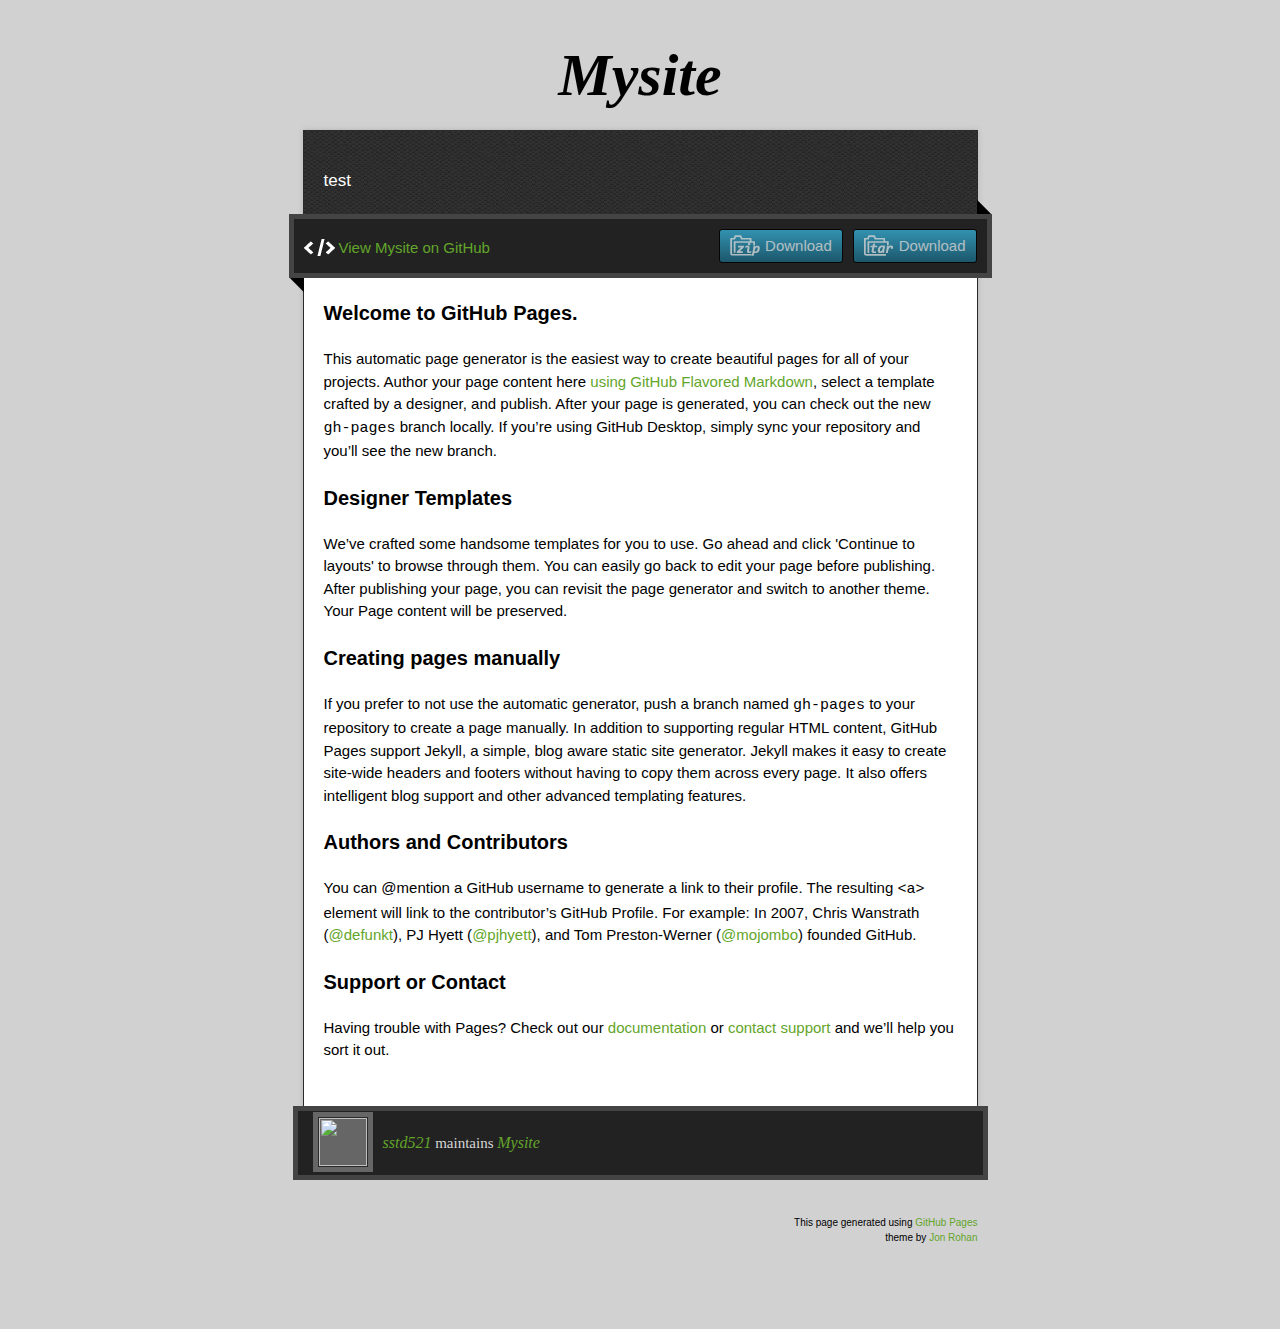
==== index.html @ 375e630e "Create gh-pages branch via GitHub" ====
<!doctype html>
<!-- The Time Machine GitHub pages theme was designed and developed by Jon Rohan, on Feb 7, 2012. -->
<!-- Follow him for fun. http://twitter.com/jonrohan. Tail his code on https://github.com/jonrohan -->
<html>
<head>
  <meta charset="utf-8">
  <meta http-equiv="X-UA-Compatible" content="IE=edge,chrome=1">

  <link rel="stylesheet" href="stylesheets/stylesheet.css" media="screen">
  <link rel="stylesheet" href="stylesheets/github-dark.css">
  <script type="text/javascript" src="https://ajax.googleapis.com/ajax/libs/jquery/1.7.1/jquery.min.js"></script>
  <script type="text/javascript" src="javascripts/script.js"></script>

  <title>Mysite</title>
  <meta name="description" content="test">

  <meta name="viewport" content="width=device-width,initial-scale=1">

</head>

<body>

  <div class="wrapper">
    <header>
      <h1 class="title">Mysite</h1>
    </header>
    <div id="container">
      <p class="tagline">test</p>
      <div id="main" role="main">
        <div class="download-bar">
        <div class="inner">
          <a href="https://github.com/sstd521/mysite/tarball/master" class="download-button tar"><span>Download</span></a>
          <a href="https://github.com/sstd521/mysite/zipball/master" class="download-button zip"><span>Download</span></a>
          <a href="https://github.com/sstd521/mysite" class="code">View Mysite on GitHub</a>
        </div>
        <span class="blc"></span><span class="trc"></span>
        </div>
        <article class="markdown-body">
          <h3>
<a id="welcome-to-github-pages" class="anchor" href="#welcome-to-github-pages" aria-hidden="true"><span aria-hidden="true" class="octicon octicon-link"></span></a>Welcome to GitHub Pages.</h3>

<p>This automatic page generator is the easiest way to create beautiful pages for all of your projects. Author your page content here <a href="https://guides.github.com/features/mastering-markdown/">using GitHub Flavored Markdown</a>, select a template crafted by a designer, and publish. After your page is generated, you can check out the new <code>gh-pages</code> branch locally. If you’re using GitHub Desktop, simply sync your repository and you’ll see the new branch.</p>

<h3>
<a id="designer-templates" class="anchor" href="#designer-templates" aria-hidden="true"><span aria-hidden="true" class="octicon octicon-link"></span></a>Designer Templates</h3>

<p>We’ve crafted some handsome templates for you to use. Go ahead and click 'Continue to layouts' to browse through them. You can easily go back to edit your page before publishing. After publishing your page, you can revisit the page generator and switch to another theme. Your Page content will be preserved.</p>

<h3>
<a id="creating-pages-manually" class="anchor" href="#creating-pages-manually" aria-hidden="true"><span aria-hidden="true" class="octicon octicon-link"></span></a>Creating pages manually</h3>

<p>If you prefer to not use the automatic generator, push a branch named <code>gh-pages</code> to your repository to create a page manually. In addition to supporting regular HTML content, GitHub Pages support Jekyll, a simple, blog aware static site generator. Jekyll makes it easy to create site-wide headers and footers without having to copy them across every page. It also offers intelligent blog support and other advanced templating features.</p>

<h3>
<a id="authors-and-contributors" class="anchor" href="#authors-and-contributors" aria-hidden="true"><span aria-hidden="true" class="octicon octicon-link"></span></a>Authors and Contributors</h3>

<p>You can @mention a GitHub username to generate a link to their profile. The resulting <code>&lt;a&gt;</code> element will link to the contributor’s GitHub Profile. For example: In 2007, Chris Wanstrath (<a href="https://github.com/defunkt" class="user-mention">@defunkt</a>), PJ Hyett (<a href="https://github.com/pjhyett" class="user-mention">@pjhyett</a>), and Tom Preston-Werner (<a href="https://github.com/mojombo" class="user-mention">@mojombo</a>) founded GitHub.</p>

<h3>
<a id="support-or-contact" class="anchor" href="#support-or-contact" aria-hidden="true"><span aria-hidden="true" class="octicon octicon-link"></span></a>Support or Contact</h3>

<p>Having trouble with Pages? Check out our <a href="https://help.github.com/pages">documentation</a> or <a href="https://github.com/contact">contact support</a> and we’ll help you sort it out.</p>
        </article>
      </div>
    </div>
    <footer>
      <div class="owner">
      <p><a href="https://github.com/sstd521" class="avatar"><img src="https://avatars0.githubusercontent.com/u/21016325?v=3&amp;s=60" width="48" height="48"></a> <a href="https://github.com/sstd521">sstd521</a> maintains <a href="https://github.com/sstd521/mysite">Mysite</a></p>


      </div>
      <div class="creds">
        <small>This page generated using <a href="https://pages.github.com/">GitHub Pages</a><br>theme by <a href="https://twitter.com/jonrohan/">Jon Rohan</a></small>
      </div>
    </footer>
  </div>
  <div class="current-section">
    <a href="#top">Scroll to top</a>
    <a href="https://github.com/sstd521/mysite/tarball/master" class="tar">tar</a><a href="https://github.com/sstd521/mysite/zipball/master" class="zip">zip</a><a href="" class="code">source code</a>
    <p class="name"></p>
  </div>

  
</body>
</html>
---- stylesheets/stylesheet.css ----
/*! normalize.css v3.0.0 | MIT License | git.io/normalize */

/**
 * 1. Set default font family to sans-serif.
 * 2. Prevent iOS text size adjust after orientation change, without disabling
 *    user zoom.
 */

html {
  font-family: sans-serif; /* 1 */
  -ms-text-size-adjust: 100%; /* 2 */
  -webkit-text-size-adjust: 100%; /* 2 */
}

/**
 * Remove default margin.
 */

body {
  margin: 0;
}

/* HTML5 display definitions
   ========================================================================== */

/**
 * Correct `block` display not defined for any HTML5 element in IE 8/9.
 * Correct `block` display not defined for `details` or `summary` in IE 10/11 and Firefox.
 * Correct `block` display not defined for `main` in IE 11.
 */

article,
aside,
details,
figcaption,
figure,
footer,
header,
hgroup,
main,
nav,
section,
summary {
  display: block;
}

/**
 * 1. Correct `inline-block` display not defined in IE 8/9.
 * 2. Normalize vertical alignment of `progress` in Chrome, Firefox, and Opera.
 */

audio,
canvas,
progress,
video {
  display: inline-block; /* 1 */
  vertical-align: baseline; /* 2 */
}

/**
 * Prevent modern browsers from displaying `audio` without controls.
 * Remove excess height in iOS 5 devices.
 */

audio:not([controls]) {
  display: none;
  height: 0;
}

/**
 * Address `[hidden]` styling not present in IE 8/9/10.
 * Hide the `template` element in IE 8/9/11, Safari, and Firefox < 22.
 */

[hidden],
template {
  display: none;
}

/* Links
   ========================================================================== */

/**
 * Remove the gray background color from active links in IE 10.
 */

a {
  background: transparent;
}

/**
 * Improve readability when focused and also mouse hovered in all browsers.
 */

a:active,
a:hover {
  outline: 0;
}

/* Text-level semantics
   ========================================================================== */

/**
 * Address styling not present in IE 8/9/10/11, Safari, and Chrome.
 */

abbr[title] {
  border-bottom: 1px dotted;
}

/**
 * Address style set to `bolder` in Firefox 4+, Safari, and Chrome.
 */

b,
strong {
  font-weight: bold;
}

/**
 * Address styling not present in Safari and Chrome.
 */

dfn {
  font-style: italic;
}

/**
 * Address variable `h1` font-size and margin within `section` and `article`
 * contexts in Firefox 4+, Safari, and Chrome.
 */

h1 {
  font-size: 2em;
  margin: 0.67em 0;
}

/**
 * Address styling not present in IE 8/9.
 */

mark {
  background: #ff0;
  color: #000;
}

/**
 * Address inconsistent and variable font size in all browsers.
 */

small {
  font-size: 80%;
}

/**
 * Prevent `sub` and `sup` affecting `line-height` in all browsers.
 */

sub,
sup {
  font-size: 75%;
  line-height: 0;
  position: relative;
  vertical-align: baseline;
}

sup {
  top: -0.5em;
}

sub {
  bottom: -0.25em;
}

/* Embedded content
   ========================================================================== */

/**
 * Remove border when inside `a` element in IE 8/9/10.
 */

img {
  border: 0;
}

/**
 * Correct overflow not hidden in IE 9/10/11.
 */

svg:not(:root) {
  overflow: hidden;
}

/* Grouping content
   ========================================================================== */

/**
 * Address margin not present in IE 8/9 and Safari.
 */

figure {
  margin: 1em 40px;
}

/**
 * Address differences between Firefox and other browsers.
 */

hr {
  -moz-box-sizing: content-box;
  box-sizing: content-box;
  height: 0;
}

/**
 * Contain overflow in all browsers.
 */

pre {
  overflow: auto;
}

/**
 * Address odd `em`-unit font size rendering in all browsers.
 */

code,
kbd,
pre,
samp {
  font-family: monospace, monospace;
  font-size: 1em;
}

/* Forms
   ========================================================================== */

/**
 * Known limitation: by default, Chrome and Safari on OS X allow very limited
 * styling of `select`, unless a `border` property is set.
 */

/**
 * 1. Correct color not being inherited.
 *    Known issue: affects color of disabled elements.
 * 2. Correct font properties not being inherited.
 * 3. Address margins set differently in Firefox 4+, Safari, and Chrome.
 */

button,
input,
optgroup,
select,
textarea {
  color: inherit; /* 1 */
  font: inherit; /* 2 */
  margin: 0; /* 3 */
}

/**
 * Address `overflow` set to `hidden` in IE 8/9/10/11.
 */

button {
  overflow: visible;
}

/**
 * Address inconsistent `text-transform` inheritance for `button` and `select`.
 * All other form control elements do not inherit `text-transform` values.
 * Correct `button` style inheritance in Firefox, IE 8/9/10/11, and Opera.
 * Correct `select` style inheritance in Firefox.
 */

button,
select {
  text-transform: none;
}

/**
 * 1. Avoid the WebKit bug in Android 4.0.* where (2) destroys native `audio`
 *    and `video` controls.
 * 2. Correct inability to style clickable `input` types in iOS.
 * 3. Improve usability and consistency of cursor style between image-type
 *    `input` and others.
 */

button,
html input[type="button"], /* 1 */
input[type="reset"],
input[type="submit"] {
  -webkit-appearance: button; /* 2 */
  cursor: pointer; /* 3 */
}

/**
 * Re-set default cursor for disabled elements.
 */

button[disabled],
html input[disabled] {
  cursor: default;
}

/**
 * Remove inner padding and border in Firefox 4+.
 */

button::-moz-focus-inner,
input::-moz-focus-inner {
  border: 0;
  padding: 0;
}

/**
 * Address Firefox 4+ setting `line-height` on `input` using `!important` in
 * the UA stylesheet.
 */

input {
  line-height: normal;
}

/**
 * It's recommended that you don't attempt to style these elements.
 * Firefox's implementation doesn't respect box-sizing, padding, or width.
 *
 * 1. Address box sizing set to `content-box` in IE 8/9/10.
 * 2. Remove excess padding in IE 8/9/10.
 */

input[type="checkbox"],
input[type="radio"] {
  box-sizing: border-box; /* 1 */
  padding: 0; /* 2 */
}

/**
 * Fix the cursor style for Chrome's increment/decrement buttons. For certain
 * `font-size` values of the `input`, it causes the cursor style of the
 * decrement button to change from `default` to `text`.
 */

input[type="number"]::-webkit-inner-spin-button,
input[type="number"]::-webkit-outer-spin-button {
  height: auto;
}

/**
 * 1. Address `appearance` set to `searchfield` in Safari and Chrome.
 * 2. Address `box-sizing` set to `border-box` in Safari and Chrome
 *    (include `-moz` to future-proof).
 */

input[type="search"] {
  -webkit-appearance: textfield; /* 1 */
  -moz-box-sizing: content-box;
  -webkit-box-sizing: content-box; /* 2 */
  box-sizing: content-box;
}

/**
 * Remove inner padding and search cancel button in Safari and Chrome on OS X.
 * Safari (but not Chrome) clips the cancel button when the search input has
 * padding (and `textfield` appearance).
 */

input[type="search"]::-webkit-search-cancel-button,
input[type="search"]::-webkit-search-decoration {
  -webkit-appearance: none;
}

/**
 * Define consistent border, margin, and padding.
 */

fieldset {
  border: 1px solid #c0c0c0;
  margin: 0 2px;
  padding: 0.35em 0.625em 0.75em;
}

/**
 * 1. Correct `color` not being inherited in IE 8/9/10/11.
 * 2. Remove padding so people aren't caught out if they zero out fieldsets.
 */

legend {
  border: 0; /* 1 */
  padding: 0; /* 2 */
}

/**
 * Remove default vertical scrollbar in IE 8/9/10/11.
 */

textarea {
  overflow: auto;
}

/**
 * Don't inherit the `font-weight` (applied by a rule above).
 * NOTE: the default cannot safely be changed in Chrome and Safari on OS X.
 */

optgroup {
  font-weight: bold;
}

/* Tables
   ========================================================================== */

/**
 * Remove most spacing between table cells.
 */

table {
  border-collapse: collapse;
  border-spacing: 0;
}

td,
th {
  padding: 0;
}


/* Style */

body {
  font-size: 15px;
  font-family: Arial, Arial, Helvetica, sans-serif;
  line-height: 1.5;
  background: #D1D1D1;
}

a {
  color: #63a52a;
  text-decoration: none;
  transition: opacity ease-in-out 0.3s;
  -webkit-transition: opacity ease-in-out 0.3s;  /* Safari <=6.1, Android <= 4.3 */
}

a:hover {
  text-decoration: underline;
  color: #90D355;
}

h1.title {
  margin: 30px 20px 10px;
  font-size: 60px;
  font-weight: bold;
  font-style: italic;
  font-family:Georgia, serif;
  text-align: center;
}

.wrapper {
  width: 675px;
  margin: 0 auto;
}

#container {
  border: 1px solid #2a2a2a;
  background: #ddd url(../images/pattern.png);
  box-shadow: 0 0 5px #b1b1b1;
}

p.tagline {
  padding: 20px 20px 0;
  color: #fff;
  font-size: 17px;
}

#main {
  margin-top: 20px;
  padding: 0 20px 90px;
  background-color: #fff;
}

.download-bar {
  background: #222;
  border: 5px solid #444;
  padding: 10px;
  margin: 0 -35px 20px;
  position: relative;
}

.download-bar .inner {
  overflow: hidden;
}

.download-bar .watch-fork iframe {
  display: block;
  float: left;
  border-right: 1px solid #ddd;
  padding-right: 5px;
}
.download-bar .watch-fork iframe.last {
  border-right: 0 none;
  padding-right: 0;
  padding-left: 5px;
  border-left: 1px solid #fff;
}
.download-bar .watch-fork {
  overflow: hidden;
  float: right;
  background-color: #eee;
  padding: 5px;
  border-radius: 3px;
}

.download-bar .blc {
  border: 10px solid black;
  border-color: transparent transparent black;
  width: 0;
  height: 0;
  display: block;
  position: absolute;
  bottom: -15px;
  left: 0;
  transform: rotate(45deg);
  -ms-transform: rotate(45deg);  /* IE9 */
  -webkit-transform: rotate(45deg); /* 2014 current */
}

.download-bar .trc {
  border: 10px solid black;
  border-color:  black transparent transparent;
  width: 0;
  height: 0;
  display: block;
  position: absolute;
  top: -15px;
  right: 0;
  transform: rotate(45deg);
  -ms-transform: rotate(45deg);  /* IE9 */
  -webkit-transform: rotate(45deg); /* 2014 current */
}

.download-bar .avatar {
  border: 1px solid black;
  display: block;
  padding: 4px;
  float: left;
}

.download-bar .avatar img {
  display: block;
}

.download-bar a.code {
  background: transparent url(../images/code.png) no-repeat 0 2px;
  padding-left: 35px;
  margin-top: 8px;
  display: block;
  float: left;
  text-indent: 0;
  width: auto;
  height: auto;
  opacity: 1;
  filter:alpha(opacity=100);  /* IE 5-7 */
}

.current-section {
  position: fixed;
  top: 0;
  left: 50%;
  width: 693px;
  margin-left: -352px;
  background: #222;
  border: 5px solid #444;
  color: #fff;
  opacity: 0;
  visibility: hidden;
  transition: opacity ease-in-out 0.3s;
  -webkit-transition: opacity ease-in-out 0.3s;  /* Safari <=6.1, Android <= 4.3 */
}

.current-section p {
  padding: 5px 27px;
  font-size: 24px;
  font-weight: bold;
}

.current-section a {
  float: right;
  text-indent: -10000px;
  background: transparent url(../images/top.png) no-repeat 0 0;
  width: 20px;
  height: 20px;
  opacity: 0.8;
  margin-right: 12px;
  margin-top: 12px;
  opacity: 0.8;
  filter:alpha(opacity=80);  /* IE 5-7 */
  transition: opacity ease-in-out 0.3s;
  -webkit-transition: opacity ease-in-out 0.3s;  /* Safari <=6.1, Android <= 4.3 */
}

.current-section a:hover {
  opacity: 1;
  filter:alpha(opacity=100);  /* IE 5-7 */
}

.current-section a.zip {
  margin-right: 8px;
}

a.zip,
a.zip span {
  background: transparent url(../images/zip.png) no-repeat 0 0;
  width: 30px;
  height: 21px;
  display: inline-block;
  text-indent: -10000px;
  opacity: 0.8;
  filter:alpha(opacity=80);  /* IE 5-7 */
  transition: opacity ease-in-out 0.3s;
  -webkit-transition: opacity ease-in-out 0.3s;  /* Safari <=6.1, Android <= 4.3 */
}

a.tar,
a.tar span {
  background: transparent url(../images/tar.png) no-repeat 0 0;
  width: 30px;
  height: 21px;
  display: inline-block;
  text-indent: -10000px;
  opacity: 0.8;
  filter:alpha(opacity=80);  /* IE 5-7 */
  transition: opacity ease-in-out 0.3s;
  -webkit-transition: opacity ease-in-out 0.3s;  /* Safari <=6.1, Android <= 4.3 */
}

a.code {
  background: transparent url(../images/code.png) no-repeat 0 2px;
  width: 30px;
  height: 21px;
  display: block;
  display: inline-block;
  text-indent: -10000px;
  opacity: 0.8;
  filter:alpha(opacity=80);  /* IE 5-7 */
  transition: opacity ease-in-out 0.3s;
  -webkit-transition: opacity ease-in-out 0.3s;  /* Safari <=6.1, Android <= 4.3 */
}

a.zip:hover,
a.tar:hover,
a.code:hover {
  opacity: 1;
  filter:alpha(opacity=100);
}

a.download-button {
  border: 1px solid black;
  border-radius: 3px;
  display: inline-block;
  text-indent: 0!important;
  width: auto;
  float: right;
  background: #999; /* for non-css3 browsers */
  filter: progid:DXImageTransform.Microsoft.gradient(startColorstr='#37ADD4', endColorstr='#1B657E'); /* IE <= 9 */
  background: -webkit-gradient(linear, left top, left bottom, from(#37ADD4), to(#1B657E)); /* ancient webkit browsers */
  background: -webkit-linear-gradient(top,  #37ADD4,  #1B657E);  /* Safari <=6.1, Android <= 4.3 */
  background: linear-gradient(to bottom,  #37ADD4,  #1B657E);
  height: auto;
  margin-left: 10px;
}

a.download-button span {
  background-position: 10px 5px;
  width: auto;
  height: auto;
  padding: 5px 10px;
  padding-left: 45px;
  display: inline-block;
  text-indent: 0!important;
  color: #fff;
}

footer {
  margin-bottom: 60px;
  padding-bottom: 60px;
}

footer .owner {
  background: #222;
  border: 5px solid #444;
  padding: 5px 15px;
  margin: -67px -10px 35px;
  color: #d6d6d6;
}

footer .creds small {
  float: right;
  font-size: 10px;
  text-align: right;
  margin-left: 15px;
}

footer .owner .avatar {
  background-color: #666;
  display: block;
  margin: -19px 10px 0 0;
  width: 60px;
  float: left;
}

footer .owner img {
  display: block;
  border: 1px solid #2a2a2a;
  margin: 5px;
}

footer .owner p {
  font-family:Georgia, serif;
}

footer .owner p a {
  font-size: 16px;
  font-style: italic;
}

/* Markdown */
.markdown-body h1,
.markdown-body h2,
.markdown-body h3,
.markdown-body h4,
.markdown-body h5,
.markdown-body h6,
.markdown-body p,
.markdown-body pre,
.markdown-body ul,
.markdown-body ol,
.markdown-body dl,
.markdown-body table,
.markdown-body blockquote {
  margin-bottom: 20px;
}

.markdown-body h1,
.markdown-body h2,
.markdown-body h3,
.markdown-body h4,
.markdown-body h5,
.markdown-body h6 {
  font-weight: bold;
}

.markdown-body h1 {
  font-size: 28px;
}

.markdown-body h2 {
  font-size: 24px;
  color: #557398;
}

.markdown-body h3 {
  font-size: 20px;
}

.markdown-body h4 {
  font-size: 18px;
}

.markdown-body h5 {
  font-size: 16px;
}

.markdown-body pre {
  padding: 10px 70px 10px 0;
  margin-left: -20px;
  margin-right: -20px;
  font-family: 'Monaco', 'Lucida Console', monospace;
  font-size: 13px;
  line-height: 20px;
  box-shadow: inset 0 0 5px #000;
  word-wrap: break-word;
  background-color:#3b3b3b;
  color: #d6d6d6;
}

.markdown-body pre.lines {
  font-size: 12px;
  margin:0 10px 0 -20px;
  padding: 10px;
  float:  left;
  display: block;
  text-align: right;
  box-shadow: none;
  background-color:#2a2a2a;
  color: #d6d6d6;
}

.markdown-body ul,
.markdown-body ol {
  padding-left: 30px;
}

.markdown-body ul {
  list-style-type: disc;
}

.markdown-body ol {
  list-style-type: decimal;
}

.markdown-body li,
.markdown-body li p,
.markdown-body dd,
.markdown-body dd p {
  margin-bottom: 10px;
}

.markdown-body li pre,
.markdown-body li pre.lines,
.markdown-body dd pre,
.markdown-body dd pre.lines {
  margin-left: -35px;
}

.markdown-body dt {
  font-weight: bold;
  font-style: italic;
}

.markdown-body dd {
  margin-left: 15px;
}

.markdown-body table {
  width: 673px;
  margin-left: -20px;
  margin-right: -20px;
}

.markdown-body tbody {
  border-top: 2px solid #557398;
  border-bottom: 2px solid #557398;
  background-color: #EBEFF4;
}

.markdown-body table td * {
  margin: 0;
}

.markdown-body td {
  border-right: 1px solid #557398;
  border-bottom: 1px solid #557398;
  padding: 5px;
}

.markdown-body td:first-child,
.markdown-body th:first-child {
  width: 30%;
  padding-left: 20px;
}

.markdown-body td:last-child {
  border-right: 0 none;
}

.markdown-body th {
  font-size: 18px;
  font-weight: bold;
  text-align: left;
  padding: 5px;
}

.markdown-body tt {
  background-color:#3b3b3b;
  color: #d6d6d6;
  padding: 2px 3px;
}

.markdown-body blockquote {
  font-style: italic;
  font-family:Georgia, serif;
  font-size: 17px;
  border-top: 3px solid #333;
  border-bottom: 3px solid #333;
  padding: 10px 20px;
  padding-left: 50px;
}

.markdown-body blockquote:before {
  font-style: italic;
  font-family: Georgia, serif;
  font-size: 90px;
  height: 90px;
  margin-left: -60px;
  margin-top: -25px;
  content: "‟";
  display: block;
  float: left;
}

.markdown-body img {
  max-width: 100%;
  box-sizing: border-box;
}

.highlight  { background: #ffffff; }
.highlight .c { color: #999988; font-style: italic } /* Comment */
.highlight .err { color: #a61717; background-color: #e3d2d2 } /* Error */
.highlight .k { font-weight: bold } /* Keyword */
.highlight .o { font-weight: bold } /* Operator */
.highlight .cm { color: #999988; font-style: italic } /* Comment.Multiline */
.highlight .cp { color: #999999; font-weight: bold } /* Comment.Preproc */
.highlight .c1 { color: #999988; font-style: italic } /* Comment.Single */
.highlight .cs { color: #999999; font-weight: bold; font-style: italic } /* Comment.Special */
.highlight .gd { color: #000000; background-color: #ffdddd } /* Generic.Deleted */
.highlight .gd .x { color: #000000; background-color: #ffaaaa } /* Generic.Deleted.Specific */
.highlight .ge { font-style: italic } /* Generic.Emph */
.highlight .gr { color: #aa0000 } /* Generic.Error */
.highlight .gh { color: #999999 } /* Generic.Heading */
.highlight .gi { color: #000000; background-color: #ddffdd } /* Generic.Inserted */
.highlight .gi .x { color: #000000; background-color: #aaffaa } /* Generic.Inserted.Specific */
.highlight .go { color: #888888 } /* Generic.Output */
.highlight .gp { color: #555555 } /* Generic.Prompt */
.highlight .gs { font-weight: bold } /* Generic.Strong */
.highlight .gu { color: #800080; font-weight: bold; } /* Generic.Subheading */
.highlight .gt { color: #aa0000 } /* Generic.Traceback */
.highlight .kc { font-weight: bold } /* Keyword.Constant */
.highlight .kd { font-weight: bold } /* Keyword.Declaration */
.highlight .kn { font-weight: bold } /* Keyword.Namespace */
.highlight .kp { font-weight: bold } /* Keyword.Pseudo */
.highlight .kr { font-weight: bold } /* Keyword.Reserved */
.highlight .kt { color: #445588; font-weight: bold } /* Keyword.Type */
.highlight .m { color: #009999 } /* Literal.Number */
.highlight .s { color: #d14 } /* Literal.String */
.highlight .na { color: #008080 } /* Name.Attribute */
.highlight .nb { color: #0086B3 } /* Name.Builtin */
.highlight .nc { color: #445588; font-weight: bold } /* Name.Class */
.highlight .no { color: #008080 } /* Name.Constant */
.highlight .ni { color: #800080 } /* Name.Entity */
.highlight .ne { color: #990000; font-weight: bold } /* Name.Exception */
.highlight .nf { color: #990000; font-weight: bold } /* Name.Function */
.highlight .nn { color: #555555 } /* Name.Namespace */
.highlight .nt { color: #000080 } /* Name.Tag */
.highlight .nv { color: #008080 } /* Name.Variable */
.highlight .ow { font-weight: bold } /* Operator.Word */
.highlight .w { color: #bbbbbb } /* Text.Whitespace */
.highlight .mf { color: #009999 } /* Literal.Number.Float */
.highlight .mh { color: #009999 } /* Literal.Number.Hex */
.highlight .mi { color: #009999 } /* Literal.Number.Integer */
.highlight .mo { color: #009999 } /* Literal.Number.Oct */
.highlight .sb { color: #d14 } /* Literal.String.Backtick */
.highlight .sc { color: #d14 } /* Literal.String.Char */
.highlight .sd { color: #d14 } /* Literal.String.Doc */
.highlight .s2 { color: #d14 } /* Literal.String.Double */
.highlight .se { color: #d14 } /* Literal.String.Escape */
.highlight .sh { color: #d14 } /* Literal.String.Heredoc */
.highlight .si { color: #d14 } /* Literal.String.Interpol */
.highlight .sx { color: #d14 } /* Literal.String.Other */
.highlight .sr { color: #009926 } /* Literal.String.Regex */
.highlight .s1 { color: #d14 } /* Literal.String.Single */
.highlight .ss { color: #990073 } /* Literal.String.Symbol */
.highlight .bp { color: #999999 } /* Name.Builtin.Pseudo */
.highlight .vc { color: #008080 } /* Name.Variable.Class */
.highlight .vg { color: #008080 } /* Name.Variable.Global */
.highlight .vi { color: #008080 } /* Name.Variable.Instance */
.highlight .il { color: #009999 } /* Literal.Number.Integer.Long */
---- stylesheets/github-dark.css ----
/*
The MIT License (MIT)

Copyright (c) 2016 GitHub, Inc.

Permission is hereby granted, free of charge, to any person obtaining a copy
of this software and associated documentation files (the "Software"), to deal
in the Software without restriction, including without limitation the rights
to use, copy, modify, merge, publish, distribute, sublicense, and/or sell
copies of the Software, and to permit persons to whom the Software is
furnished to do so, subject to the following conditions:

The above copyright notice and this permission notice shall be included in all
copies or substantial portions of the Software.

THE SOFTWARE IS PROVIDED "AS IS", WITHOUT WARRANTY OF ANY KIND, EXPRESS OR
IMPLIED, INCLUDING BUT NOT LIMITED TO THE WARRANTIES OF MERCHANTABILITY,
FITNESS FOR A PARTICULAR PURPOSE AND NONINFRINGEMENT. IN NO EVENT SHALL THE
AUTHORS OR COPYRIGHT HOLDERS BE LIABLE FOR ANY CLAIM, DAMAGES OR OTHER
LIABILITY, WHETHER IN AN ACTION OF CONTRACT, TORT OR OTHERWISE, ARISING FROM,
OUT OF OR IN CONNECTION WITH THE SOFTWARE OR THE USE OR OTHER DEALINGS IN THE
SOFTWARE.

*/

.pl-c /* comment */ {
  color: #969896;
}

.pl-c1 /* constant, variable.other.constant, support, meta.property-name, support.constant, support.variable, meta.module-reference, markup.raw, meta.diff.header */,
.pl-s .pl-v /* string variable */ {
  color: #0099cd;
}

.pl-e /* entity */,
.pl-en /* entity.name */ {
  color: #9774cb;
}

.pl-smi /* variable.parameter.function, storage.modifier.package, storage.modifier.import, storage.type.java, variable.other */,
.pl-s .pl-s1 /* string source */ {
  color: #ddd;
}

.pl-ent /* entity.name.tag */ {
  color: #7bcc72;
}

.pl-k /* keyword, storage, storage.type */ {
  color: #cc2372;
}

.pl-s /* string */,
.pl-pds /* punctuation.definition.string, string.regexp.character-class */,
.pl-s .pl-pse .pl-s1 /* string punctuation.section.embedded source */,
.pl-sr /* string.regexp */,
.pl-sr .pl-cce /* string.regexp constant.character.escape */,
.pl-sr .pl-sre /* string.regexp source.ruby.embedded */,
.pl-sr .pl-sra /* string.regexp string.regexp.arbitrary-repitition */ {
  color: #3c66e2;
}

.pl-v /* variable */ {
  color: #fb8764;
}

.pl-id /* invalid.deprecated */ {
  color: #e63525;
}

.pl-ii /* invalid.illegal */ {
  color: #f8f8f8;
  background-color: #e63525;
}

.pl-sr .pl-cce /* string.regexp constant.character.escape */ {
  font-weight: bold;
  color: #7bcc72;
}

.pl-ml /* markup.list */ {
  color: #c26b2b;
}

.pl-mh /* markup.heading */,
.pl-mh .pl-en /* markup.heading entity.name */,
.pl-ms /* meta.separator */ {
  font-weight: bold;
  color: #264ec5;
}

.pl-mq /* markup.quote */ {
  color: #00acac;
}

.pl-mi /* markup.italic */ {
  font-style: italic;
  color: #ddd;
}

.pl-mb /* markup.bold */ {
  font-weight: bold;
  color: #ddd;
}

.pl-md /* markup.deleted, meta.diff.header.from-file */ {
  color: #bd2c00;
  background-color: #ffecec;
}

.pl-mi1 /* markup.inserted, meta.diff.header.to-file */ {
  color: #55a532;
  background-color: #eaffea;
}

.pl-mdr /* meta.diff.range */ {
  font-weight: bold;
  color: #9774cb;
}

.pl-mo /* meta.output */ {
  color: #264ec5;
}
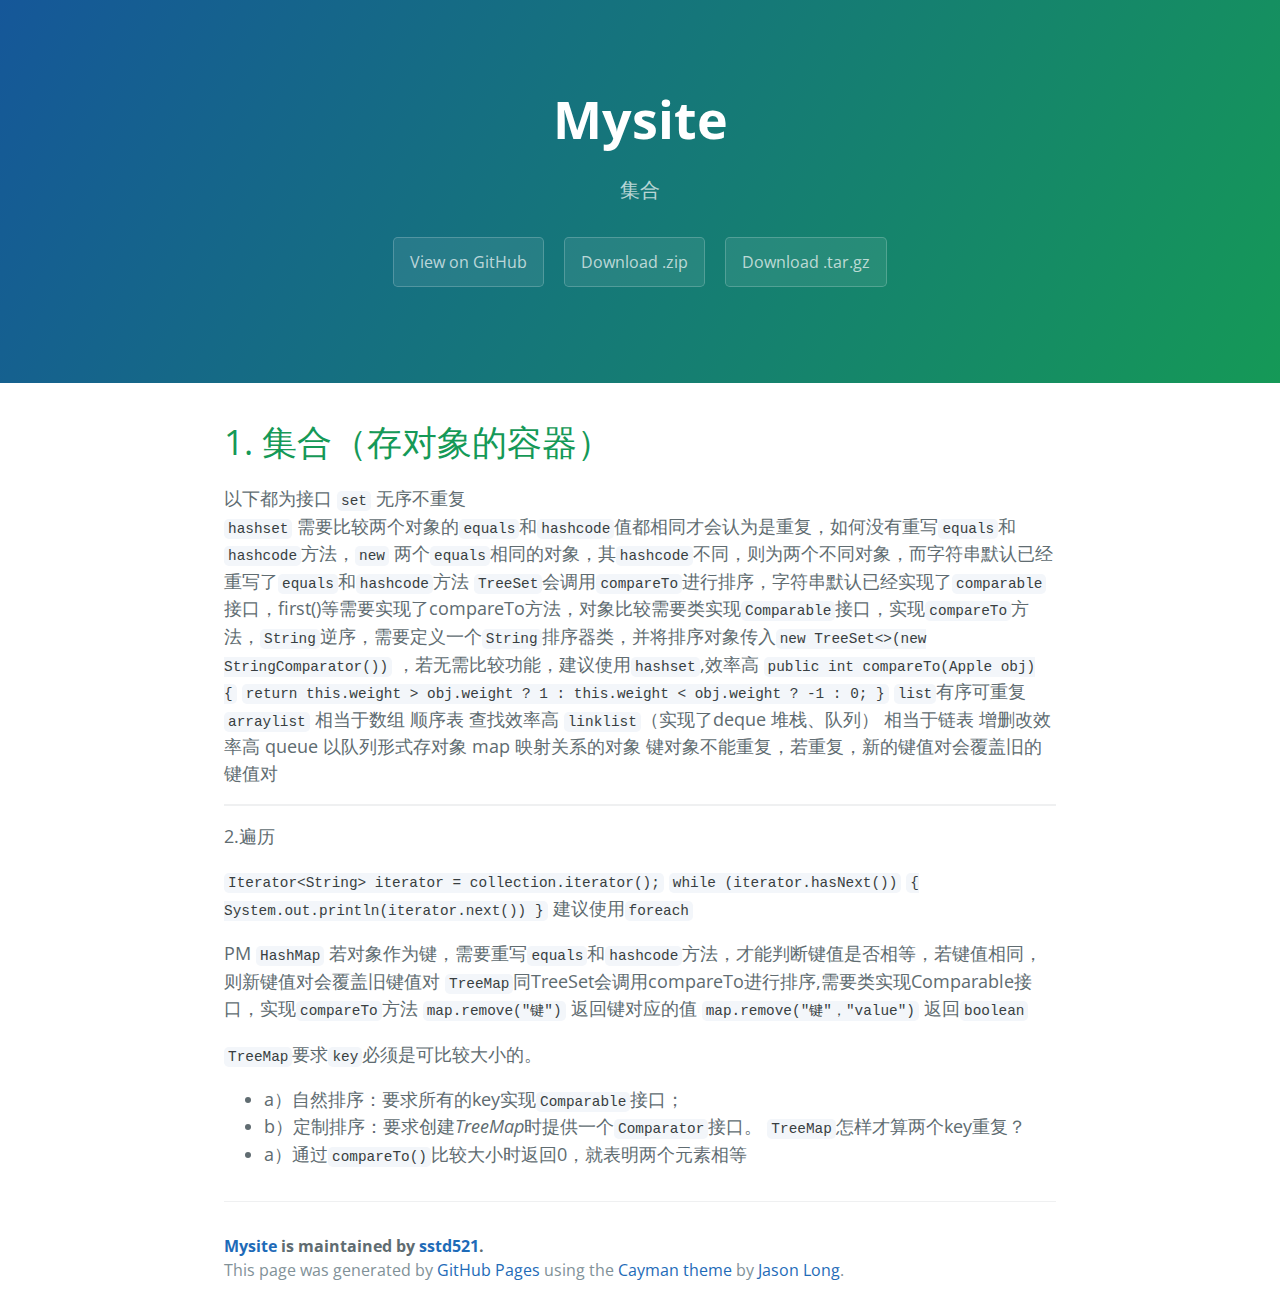
==== commit 77084b7b: "Create gh-pages branch via GitHub" ====
--- a/index.html
+++ b/index.html
@@ -1,85 +1,70 @@
-<!doctype html>
-<!-- The Time Machine GitHub pages theme was designed and developed by Jon Rohan, on Feb 7, 2012. -->
-<!-- Follow him for fun. http://twitter.com/jonrohan. Tail his code on https://github.com/jonrohan -->
-<html>
-<head>
-  <meta charset="utf-8">
-  <meta http-equiv="X-UA-Compatible" content="IE=edge,chrome=1">
+<!DOCTYPE html>
+<html lang="en-us">
+  <head>
+    <meta charset="UTF-8">
+    <title>Mysite by sstd521</title>
+    <meta name="viewport" content="width=device-width, initial-scale=1">
+    <link rel="stylesheet" type="text/css" href="stylesheets/normalize.css" media="screen">
+    <link href='https://fonts.googleapis.com/css?family=Open+Sans:400,700' rel='stylesheet' type='text/css'>
+    <link rel="stylesheet" type="text/css" href="stylesheets/stylesheet.css" media="screen">
+    <link rel="stylesheet" type="text/css" href="stylesheets/github-light.css" media="screen">
+  </head>
+  <body>
+    <section class="page-header">
+      <h1 class="project-name">Mysite</h1>
+      <h2 class="project-tagline">集合</h2>
+      <a href="https://github.com/sstd521/mysite" class="btn">View on GitHub</a>
+      <a href="https://github.com/sstd521/mysite/zipball/master" class="btn">Download .zip</a>
+      <a href="https://github.com/sstd521/mysite/tarball/master" class="btn">Download .tar.gz</a>
+    </section>
 
-  <link rel="stylesheet" href="stylesheets/stylesheet.css" media="screen">
-  <link rel="stylesheet" href="stylesheets/github-dark.css">
-  <script type="text/javascript" src="https://ajax.googleapis.com/ajax/libs/jquery/1.7.1/jquery.min.js"></script>
-  <script type="text/javascript" src="javascripts/script.js"></script>
+    <section class="main-content">
+      <h1>
+<a id="1-集合存对象的容器" class="anchor" href="#1-%E9%9B%86%E5%90%88%E5%AD%98%E5%AF%B9%E8%B1%A1%E7%9A%84%E5%AE%B9%E5%99%A8" aria-hidden="true"><span aria-hidden="true" class="octicon octicon-link"></span></a>1. 集合（存对象的容器）</h1>
 
-  <title>Mysite</title>
-  <meta name="description" content="test">
+<p>以下都为接口
+<code>set</code> 无序不重复<br>
+<code>hashset</code> 需要比较两个对象的<code>equals</code>和<code>hashcode</code>值都相同才会认为是重复，如何没有重写<code>equals</code>和<code>hashcode</code>方法，<code>new</code> 两个<code>equals</code>相同的对象，其<code>hashcode</code>不同，则为两个不同对象，而字符串默认已经重写了<code>equals</code>和<code>hashcode</code>方法
+<code>TreeSet</code>会调用<code>compareTo</code>进行排序，字符串默认已经实现了<code>comparable</code>接口，first()等需要实现了compareTo方法，对象比较需要类实现<code>Comparable</code>接口，实现<code>compareTo</code>方法，<code>String</code>逆序，需要定义一个<code>String</code>排序器类，并将排序对象传入<code>new TreeSet&lt;&gt;(new StringComparator())</code> ，若无需比较功能，建议使用<code>hashset</code>,效率高
+<code>public int compareTo(Apple obj) {</code>
+<code>return this.weight &gt; obj.weight ? 1 : this.weight &lt; obj.weight ? -1 : 0; }</code>
+<code>list</code>有序可重复
+<code>arraylist</code> 相当于数组 顺序表 查找效率高
+<code>linklist</code>（实现了deque 堆栈、队列）   相当于链表  增删改效率高
+queue 以队列形式存对象 
+map 映射关系的对象  键对象不能重复，若重复，新的键值对会覆盖旧的键值对</p>
 
-  <meta name="viewport" content="width=device-width,initial-scale=1">
+<hr>
 
-</head>
+<p>2.遍历</p>
 
-<body>
+<p><code>Iterator&lt;String&gt; iterator = collection.iterator();</code>
+<code>while (iterator.hasNext())</code>
+<code>{   System.out.println(iterator.next())   }</code>
+建议使用<code>foreach</code></p>
 
-  <div class="wrapper">
-    <header>
-      <h1 class="title">Mysite</h1>
-    </header>
-    <div id="container">
-      <p class="tagline">test</p>
-      <div id="main" role="main">
-        <div class="download-bar">
-        <div class="inner">
-          <a href="https://github.com/sstd521/mysite/tarball/master" class="download-button tar"><span>Download</span></a>
-          <a href="https://github.com/sstd521/mysite/zipball/master" class="download-button zip"><span>Download</span></a>
-          <a href="https://github.com/sstd521/mysite" class="code">View Mysite on GitHub</a>
-        </div>
-        <span class="blc"></span><span class="trc"></span>
-        </div>
-        <article class="markdown-body">
-          <h3>
-<a id="welcome-to-github-pages" class="anchor" href="#welcome-to-github-pages" aria-hidden="true"><span aria-hidden="true" class="octicon octicon-link"></span></a>Welcome to GitHub Pages.</h3>
+<p>PM
+<code>HashMap</code>  若对象作为键，需要重写<code>equals</code>和<code>hashcode</code>方法，才能判断键值是否相等，若键值相同，则新键值对会覆盖旧键值对
+<code>TreeMap</code>同TreeSet会调用compareTo进行排序,需要类实现Comparable接口，实现<code>compareTo</code>方法
+<code>map.remove("键")</code>  返回键对应的值 <code>map.remove("键"，"value")</code>  返回<code>boolean</code></p>
 
-<p>This automatic page generator is the easiest way to create beautiful pages for all of your projects. Author your page content here <a href="https://guides.github.com/features/mastering-markdown/">using GitHub Flavored Markdown</a>, select a template crafted by a designer, and publish. After your page is generated, you can check out the new <code>gh-pages</code> branch locally. If you’re using GitHub Desktop, simply sync your repository and you’ll see the new branch.</p>
+<p><code>TreeMap</code>要求<code>key</code>必须是可比较大小的。</p>
 
-<h3>
-<a id="designer-templates" class="anchor" href="#designer-templates" aria-hidden="true"><span aria-hidden="true" class="octicon octicon-link"></span></a>Designer Templates</h3>
+<ul>
+<li>a）自然排序：要求所有的key实现<code>Comparable</code>接口；</li>
+<li>b）定制排序：要求创建<em>TreeMap</em>时提供一个<code>Comparator</code>接口。
+<code>TreeMap</code>怎样才算两个key重复？</li>
+<li>a）通过<code>compareTo()</code>比较大小时返回0，就表明两个元素相等</li>
+</ul>
 
-<p>We’ve crafted some handsome templates for you to use. Go ahead and click 'Continue to layouts' to browse through them. You can easily go back to edit your page before publishing. After publishing your page, you can revisit the page generator and switch to another theme. Your Page content will be preserved.</p>
+      <footer class="site-footer">
+        <span class="site-footer-owner"><a href="https://github.com/sstd521/mysite">Mysite</a> is maintained by <a href="https://github.com/sstd521">sstd521</a>.</span>
 
-<h3>
-<a id="creating-pages-manually" class="anchor" href="#creating-pages-manually" aria-hidden="true"><span aria-hidden="true" class="octicon octicon-link"></span></a>Creating pages manually</h3>
+        <span class="site-footer-credits">This page was generated by <a href="https://pages.github.com">GitHub Pages</a> using the <a href="https://github.com/jasonlong/cayman-theme">Cayman theme</a> by <a href="https://twitter.com/jasonlong">Jason Long</a>.</span>
+      </footer>
 
-<p>If you prefer to not use the automatic generator, push a branch named <code>gh-pages</code> to your repository to create a page manually. In addition to supporting regular HTML content, GitHub Pages support Jekyll, a simple, blog aware static site generator. Jekyll makes it easy to create site-wide headers and footers without having to copy them across every page. It also offers intelligent blog support and other advanced templating features.</p>
-
-<h3>
-<a id="authors-and-contributors" class="anchor" href="#authors-and-contributors" aria-hidden="true"><span aria-hidden="true" class="octicon octicon-link"></span></a>Authors and Contributors</h3>
-
-<p>You can @mention a GitHub username to generate a link to their profile. The resulting <code>&lt;a&gt;</code> element will link to the contributor’s GitHub Profile. For example: In 2007, Chris Wanstrath (<a href="https://github.com/defunkt" class="user-mention">@defunkt</a>), PJ Hyett (<a href="https://github.com/pjhyett" class="user-mention">@pjhyett</a>), and Tom Preston-Werner (<a href="https://github.com/mojombo" class="user-mention">@mojombo</a>) founded GitHub.</p>
-
-<h3>
-<a id="support-or-contact" class="anchor" href="#support-or-contact" aria-hidden="true"><span aria-hidden="true" class="octicon octicon-link"></span></a>Support or Contact</h3>
-
-<p>Having trouble with Pages? Check out our <a href="https://help.github.com/pages">documentation</a> or <a href="https://github.com/contact">contact support</a> and we’ll help you sort it out.</p>
-        </article>
-      </div>
-    </div>
-    <footer>
-      <div class="owner">
-      <p><a href="https://github.com/sstd521" class="avatar"><img src="https://avatars0.githubusercontent.com/u/21016325?v=3&amp;s=60" width="48" height="48"></a> <a href="https://github.com/sstd521">sstd521</a> maintains <a href="https://github.com/sstd521/mysite">Mysite</a></p>
-
-
-      </div>
-      <div class="creds">
-        <small>This page generated using <a href="https://pages.github.com/">GitHub Pages</a><br>theme by <a href="https://twitter.com/jonrohan/">Jon Rohan</a></small>
-      </div>
-    </footer>
-  </div>
-  <div class="current-section">
-    <a href="#top">Scroll to top</a>
-    <a href="https://github.com/sstd521/mysite/tarball/master" class="tar">tar</a><a href="https://github.com/sstd521/mysite/zipball/master" class="zip">zip</a><a href="" class="code">source code</a>
-    <p class="name"></p>
-  </div>
+    </section>
 
   
-</body>
+  </body>
 </html>
--- a/stylesheets/stylesheet.css
+++ b/stylesheets/stylesheet.css
@@ -1,966 +1,245 @@
-/*! normalize.css v3.0.0 | MIT License | git.io/normalize */
-
-/**
- * 1. Set default font family to sans-serif.
- * 2. Prevent iOS text size adjust after orientation change, without disabling
- *    user zoom.
- */
-
-html {
-  font-family: sans-serif; /* 1 */
-  -ms-text-size-adjust: 100%; /* 2 */
-  -webkit-text-size-adjust: 100%; /* 2 */
-}
-
-/**
- * Remove default margin.
- */
+* {
+  box-sizing: border-box; }
 
 body {
+  padding: 0;
   margin: 0;
-}
-
-/* HTML5 display definitions
-   ========================================================================== */
-
-/**
- * Correct `block` display not defined for any HTML5 element in IE 8/9.
- * Correct `block` display not defined for `details` or `summary` in IE 10/11 and Firefox.
- * Correct `block` display not defined for `main` in IE 11.
- */
-
-article,
-aside,
-details,
-figcaption,
-figure,
-footer,
-header,
-hgroup,
-main,
-nav,
-section,
-summary {
+  font-family: "Open Sans", "Helvetica Neue", Helvetica, Arial, sans-serif;
+  font-size: 16px;
+  line-height: 1.5;
+  color: #606c71; }
+
+a {
+  color: #1e6bb8;
+  text-decoration: none; }
+  a:hover {
+    text-decoration: underline; }
+
+.btn {
+  display: inline-block;
+  margin-bottom: 1rem;
+  color: rgba(255, 255, 255, 0.7);
+  background-color: rgba(255, 255, 255, 0.08);
+  border-color: rgba(255, 255, 255, 0.2);
+  border-style: solid;
+  border-width: 1px;
+  border-radius: 0.3rem;
+  transition: color 0.2s, background-color 0.2s, border-color 0.2s; }
+  .btn + .btn {
+    margin-left: 1rem; }
+
+.btn:hover {
+  color: rgba(255, 255, 255, 0.8);
+  text-decoration: none;
+  background-color: rgba(255, 255, 255, 0.2);
+  border-color: rgba(255, 255, 255, 0.3); }
+
+@media screen and (min-width: 64em) {
+  .btn {
+    padding: 0.75rem 1rem; } }
+
+@media screen and (min-width: 42em) and (max-width: 64em) {
+  .btn {
+    padding: 0.6rem 0.9rem;
+    font-size: 0.9rem; } }
+
+@media screen and (max-width: 42em) {
+  .btn {
+    display: block;
+    width: 100%;
+    padding: 0.75rem;
+    font-size: 0.9rem; }
+    .btn + .btn {
+      margin-top: 1rem;
+      margin-left: 0; } }
+
+.page-header {
+  color: #fff;
+  text-align: center;
+  background-color: #159957;
+  background-image: linear-gradient(120deg, #155799, #159957); }
+
+@media screen and (min-width: 64em) {
+  .page-header {
+    padding: 5rem 6rem; } }
+
+@media screen and (min-width: 42em) and (max-width: 64em) {
+  .page-header {
+    padding: 3rem 4rem; } }
+
+@media screen and (max-width: 42em) {
+  .page-header {
+    padding: 2rem 1rem; } }
+
+.project-name {
+  margin-top: 0;
+  margin-bottom: 0.1rem; }
+
+@media screen and (min-width: 64em) {
+  .project-name {
+    font-size: 3.25rem; } }
+
+@media screen and (min-width: 42em) and (max-width: 64em) {
+  .project-name {
+    font-size: 2.25rem; } }
+
+@media screen and (max-width: 42em) {
+  .project-name {
+    font-size: 1.75rem; } }
+
+.project-tagline {
+  margin-bottom: 2rem;
+  font-weight: normal;
+  opacity: 0.7; }
+
+@media screen and (min-width: 64em) {
+  .project-tagline {
+    font-size: 1.25rem; } }
+
+@media screen and (min-width: 42em) and (max-width: 64em) {
+  .project-tagline {
+    font-size: 1.15rem; } }
+
+@media screen and (max-width: 42em) {
+  .project-tagline {
+    font-size: 1rem; } }
+
+.main-content :first-child {
+  margin-top: 0; }
+.main-content img {
+  max-width: 100%; }
+.main-content h1, .main-content h2, .main-content h3, .main-content h4, .main-content h5, .main-content h6 {
+  margin-top: 2rem;
+  margin-bottom: 1rem;
+  font-weight: normal;
+  color: #159957; }
+.main-content p {
+  margin-bottom: 1em; }
+.main-content code {
+  padding: 2px 4px;
+  font-family: Consolas, "Liberation Mono", Menlo, Courier, monospace;
+  font-size: 0.9rem;
+  color: #383e41;
+  background-color: #f3f6fa;
+  border-radius: 0.3rem; }
+.main-content pre {
+  padding: 0.8rem;
+  margin-top: 0;
+  margin-bottom: 1rem;
+  font: 1rem Consolas, "Liberation Mono", Menlo, Courier, monospace;
+  color: #567482;
+  word-wrap: normal;
+  background-color: #f3f6fa;
+  border: solid 1px #dce6f0;
+  border-radius: 0.3rem; }
+  .main-content pre > code {
+    padding: 0;
+    margin: 0;
+    font-size: 0.9rem;
+    color: #567482;
+    word-break: normal;
+    white-space: pre;
+    background: transparent;
+    border: 0; }
+.main-content .highlight {
+  margin-bottom: 1rem; }
+  .main-content .highlight pre {
+    margin-bottom: 0;
+    word-break: normal; }
+.main-content .highlight pre, .main-content pre {
+  padding: 0.8rem;
+  overflow: auto;
+  font-size: 0.9rem;
+  line-height: 1.45;
+  border-radius: 0.3rem; }
+.main-content pre code, .main-content pre tt {
+  display: inline;
+  max-width: initial;
+  padding: 0;
+  margin: 0;
+  overflow: initial;
+  line-height: inherit;
+  word-wrap: normal;
+  background-color: transparent;
+  border: 0; }
+  .main-content pre code:before, .main-content pre code:after, .main-content pre tt:before, .main-content pre tt:after {
+    content: normal; }
+.main-content ul, .main-content ol {
+  margin-top: 0; }
+.main-content blockquote {
+  padding: 0 1rem;
+  margin-left: 0;
+  color: #819198;
+  border-left: 0.3rem solid #dce6f0; }
+  .main-content blockquote > :first-child {
+    margin-top: 0; }
+  .main-content blockquote > :last-child {
+    margin-bottom: 0; }
+.main-content table {
   display: block;
-}
-
-/**
- * 1. Correct `inline-block` display not defined in IE 8/9.
- * 2. Normalize vertical alignment of `progress` in Chrome, Firefox, and Opera.
- */
-
-audio,
-canvas,
-progress,
-video {
-  display: inline-block; /* 1 */
-  vertical-align: baseline; /* 2 */
-}
-
-/**
- * Prevent modern browsers from displaying `audio` without controls.
- * Remove excess height in iOS 5 devices.
- */
-
-audio:not([controls]) {
-  display: none;
-  height: 0;
-}
-
-/**
- * Address `[hidden]` styling not present in IE 8/9/10.
- * Hide the `template` element in IE 8/9/11, Safari, and Firefox < 22.
- */
-
-[hidden],
-template {
-  display: none;
-}
-
-/* Links
-   ========================================================================== */
-
-/**
- * Remove the gray background color from active links in IE 10.
- */
-
-a {
-  background: transparent;
-}
-
-/**
- * Improve readability when focused and also mouse hovered in all browsers.
- */
-
-a:active,
-a:hover {
-  outline: 0;
-}
-
-/* Text-level semantics
-   ========================================================================== */
-
-/**
- * Address styling not present in IE 8/9/10/11, Safari, and Chrome.
- */
-
-abbr[title] {
-  border-bottom: 1px dotted;
-}
-
-/**
- * Address style set to `bolder` in Firefox 4+, Safari, and Chrome.
- */
-
-b,
-strong {
-  font-weight: bold;
-}
-
-/**
- * Address styling not present in Safari and Chrome.
- */
-
-dfn {
-  font-style: italic;
-}
-
-/**
- * Address variable `h1` font-size and margin within `section` and `article`
- * contexts in Firefox 4+, Safari, and Chrome.
- */
-
-h1 {
-  font-size: 2em;
-  margin: 0.67em 0;
-}
-
-/**
- * Address styling not present in IE 8/9.
- */
-
-mark {
-  background: #ff0;
-  color: #000;
-}
-
-/**
- * Address inconsistent and variable font size in all browsers.
- */
-
-small {
-  font-size: 80%;
-}
-
-/**
- * Prevent `sub` and `sup` affecting `line-height` in all browsers.
- */
-
-sub,
-sup {
-  font-size: 75%;
-  line-height: 0;
-  position: relative;
-  vertical-align: baseline;
-}
-
-sup {
-  top: -0.5em;
-}
-
-sub {
-  bottom: -0.25em;
-}
-
-/* Embedded content
-   ========================================================================== */
-
-/**
- * Remove border when inside `a` element in IE 8/9/10.
- */
-
-img {
-  border: 0;
-}
-
-/**
- * Correct overflow not hidden in IE 9/10/11.
- */
-
-svg:not(:root) {
-  overflow: hidden;
-}
-
-/* Grouping content
-   ========================================================================== */
-
-/**
- * Address margin not present in IE 8/9 and Safari.
- */
-
-figure {
-  margin: 1em 40px;
-}
-
-/**
- * Address differences between Firefox and other browsers.
- */
-
-hr {
-  -moz-box-sizing: content-box;
-  box-sizing: content-box;
-  height: 0;
-}
-
-/**
- * Contain overflow in all browsers.
- */
-
-pre {
+  width: 100%;
   overflow: auto;
-}
-
-/**
- * Address odd `em`-unit font size rendering in all browsers.
- */
-
-code,
-kbd,
-pre,
-samp {
-  font-family: monospace, monospace;
-  font-size: 1em;
-}
-
-/* Forms
-   ========================================================================== */
-
-/**
- * Known limitation: by default, Chrome and Safari on OS X allow very limited
- * styling of `select`, unless a `border` property is set.
- */
-
-/**
- * 1. Correct color not being inherited.
- *    Known issue: affects color of disabled elements.
- * 2. Correct font properties not being inherited.
- * 3. Address margins set differently in Firefox 4+, Safari, and Chrome.
- */
-
-button,
-input,
-optgroup,
-select,
-textarea {
-  color: inherit; /* 1 */
-  font: inherit; /* 2 */
-  margin: 0; /* 3 */
-}
-
-/**
- * Address `overflow` set to `hidden` in IE 8/9/10/11.
- */
-
-button {
-  overflow: visible;
-}
-
-/**
- * Address inconsistent `text-transform` inheritance for `button` and `select`.
- * All other form control elements do not inherit `text-transform` values.
- * Correct `button` style inheritance in Firefox, IE 8/9/10/11, and Opera.
- * Correct `select` style inheritance in Firefox.
- */
-
-button,
-select {
-  text-transform: none;
-}
-
-/**
- * 1. Avoid the WebKit bug in Android 4.0.* where (2) destroys native `audio`
- *    and `video` controls.
- * 2. Correct inability to style clickable `input` types in iOS.
- * 3. Improve usability and consistency of cursor style between image-type
- *    `input` and others.
- */
-
-button,
-html input[type="button"], /* 1 */
-input[type="reset"],
-input[type="submit"] {
-  -webkit-appearance: button; /* 2 */
-  cursor: pointer; /* 3 */
-}
-
-/**
- * Re-set default cursor for disabled elements.
- */
-
-button[disabled],
-html input[disabled] {
-  cursor: default;
-}
-
-/**
- * Remove inner padding and border in Firefox 4+.
- */
-
-button::-moz-focus-inner,
-input::-moz-focus-inner {
-  border: 0;
+  word-break: normal;
+  word-break: keep-all; }
+  .main-content table th {
+    font-weight: bold; }
+  .main-content table th, .main-content table td {
+    padding: 0.5rem 1rem;
+    border: 1px solid #e9ebec; }
+.main-content dl {
+  padding: 0; }
+  .main-content dl dt {
+    padding: 0;
+    margin-top: 1rem;
+    font-size: 1rem;
+    font-weight: bold; }
+  .main-content dl dd {
+    padding: 0;
+    margin-bottom: 1rem; }
+.main-content hr {
+  height: 2px;
   padding: 0;
-}
-
-/**
- * Address Firefox 4+ setting `line-height` on `input` using `!important` in
- * the UA stylesheet.
- */
-
-input {
-  line-height: normal;
-}
-
-/**
- * It's recommended that you don't attempt to style these elements.
- * Firefox's implementation doesn't respect box-sizing, padding, or width.
- *
- * 1. Address box sizing set to `content-box` in IE 8/9/10.
- * 2. Remove excess padding in IE 8/9/10.
- */
-
-input[type="checkbox"],
-input[type="radio"] {
-  box-sizing: border-box; /* 1 */
-  padding: 0; /* 2 */
-}
-
-/**
- * Fix the cursor style for Chrome's increment/decrement buttons. For certain
- * `font-size` values of the `input`, it causes the cursor style of the
- * decrement button to change from `default` to `text`.
- */
-
-input[type="number"]::-webkit-inner-spin-button,
-input[type="number"]::-webkit-outer-spin-button {
-  height: auto;
-}
-
-/**
- * 1. Address `appearance` set to `searchfield` in Safari and Chrome.
- * 2. Address `box-sizing` set to `border-box` in Safari and Chrome
- *    (include `-moz` to future-proof).
- */
-
-input[type="search"] {
-  -webkit-appearance: textfield; /* 1 */
-  -moz-box-sizing: content-box;
-  -webkit-box-sizing: content-box; /* 2 */
-  box-sizing: content-box;
-}
-
-/**
- * Remove inner padding and search cancel button in Safari and Chrome on OS X.
- * Safari (but not Chrome) clips the cancel button when the search input has
- * padding (and `textfield` appearance).
- */
-
-input[type="search"]::-webkit-search-cancel-button,
-input[type="search"]::-webkit-search-decoration {
-  -webkit-appearance: none;
-}
-
-/**
- * Define consistent border, margin, and padding.
- */
-
-fieldset {
-  border: 1px solid #c0c0c0;
-  margin: 0 2px;
-  padding: 0.35em 0.625em 0.75em;
-}
-
-/**
- * 1. Correct `color` not being inherited in IE 8/9/10/11.
- * 2. Remove padding so people aren't caught out if they zero out fieldsets.
- */
-
-legend {
-  border: 0; /* 1 */
-  padding: 0; /* 2 */
-}
-
-/**
- * Remove default vertical scrollbar in IE 8/9/10/11.
- */
-
-textarea {
-  overflow: auto;
-}
-
-/**
- * Don't inherit the `font-weight` (applied by a rule above).
- * NOTE: the default cannot safely be changed in Chrome and Safari on OS X.
- */
-
-optgroup {
-  font-weight: bold;
-}
-
-/* Tables
-   ========================================================================== */
-
-/**
- * Remove most spacing between table cells.
- */
-
-table {
-  border-collapse: collapse;
-  border-spacing: 0;
-}
-
-td,
-th {
-  padding: 0;
-}
-
-
-/* Style */
-
-body {
-  font-size: 15px;
-  font-family: Arial, Arial, Helvetica, sans-serif;
-  line-height: 1.5;
-  background: #D1D1D1;
-}
-
-a {
-  color: #63a52a;
-  text-decoration: none;
-  transition: opacity ease-in-out 0.3s;
-  -webkit-transition: opacity ease-in-out 0.3s;  /* Safari <=6.1, Android <= 4.3 */
-}
-
-a:hover {
-  text-decoration: underline;
-  color: #90D355;
-}
-
-h1.title {
-  margin: 30px 20px 10px;
-  font-size: 60px;
-  font-weight: bold;
-  font-style: italic;
-  font-family:Georgia, serif;
-  text-align: center;
-}
-
-.wrapper {
-  width: 675px;
-  margin: 0 auto;
-}
-
-#container {
-  border: 1px solid #2a2a2a;
-  background: #ddd url(../images/pattern.png);
-  box-shadow: 0 0 5px #b1b1b1;
-}
-
-p.tagline {
-  padding: 20px 20px 0;
-  color: #fff;
-  font-size: 17px;
-}
-
-#main {
-  margin-top: 20px;
-  padding: 0 20px 90px;
-  background-color: #fff;
-}
-
-.download-bar {
-  background: #222;
-  border: 5px solid #444;
-  padding: 10px;
-  margin: 0 -35px 20px;
-  position: relative;
-}
-
-.download-bar .inner {
-  overflow: hidden;
-}
-
-.download-bar .watch-fork iframe {
+  margin: 1rem 0;
+  background-color: #eff0f1;
+  border: 0; }
+
+@media screen and (min-width: 64em) {
+  .main-content {
+    max-width: 64rem;
+    padding: 2rem 6rem;
+    margin: 0 auto;
+    font-size: 1.1rem; } }
+
+@media screen and (min-width: 42em) and (max-width: 64em) {
+  .main-content {
+    padding: 2rem 4rem;
+    font-size: 1.1rem; } }
+
+@media screen and (max-width: 42em) {
+  .main-content {
+    padding: 2rem 1rem;
+    font-size: 1rem; } }
+
+.site-footer {
+  padding-top: 2rem;
+  margin-top: 2rem;
+  border-top: solid 1px #eff0f1; }
+
+.site-footer-owner {
   display: block;
-  float: left;
-  border-right: 1px solid #ddd;
-  padding-right: 5px;
-}
-.download-bar .watch-fork iframe.last {
-  border-right: 0 none;
-  padding-right: 0;
-  padding-left: 5px;
-  border-left: 1px solid #fff;
-}
-.download-bar .watch-fork {
-  overflow: hidden;
-  float: right;
-  background-color: #eee;
-  padding: 5px;
-  border-radius: 3px;
-}
-
-.download-bar .blc {
-  border: 10px solid black;
-  border-color: transparent transparent black;
-  width: 0;
-  height: 0;
-  display: block;
-  position: absolute;
-  bottom: -15px;
-  left: 0;
-  transform: rotate(45deg);
-  -ms-transform: rotate(45deg);  /* IE9 */
-  -webkit-transform: rotate(45deg); /* 2014 current */
-}
-
-.download-bar .trc {
-  border: 10px solid black;
-  border-color:  black transparent transparent;
-  width: 0;
-  height: 0;
-  display: block;
-  position: absolute;
-  top: -15px;
-  right: 0;
-  transform: rotate(45deg);
-  -ms-transform: rotate(45deg);  /* IE9 */
-  -webkit-transform: rotate(45deg); /* 2014 current */
-}
-
-.download-bar .avatar {
-  border: 1px solid black;
-  display: block;
-  padding: 4px;
-  float: left;
-}
-
-.download-bar .avatar img {
-  display: block;
-}
-
-.download-bar a.code {
-  background: transparent url(../images/code.png) no-repeat 0 2px;
-  padding-left: 35px;
-  margin-top: 8px;
-  display: block;
-  float: left;
-  text-indent: 0;
-  width: auto;
-  height: auto;
-  opacity: 1;
-  filter:alpha(opacity=100);  /* IE 5-7 */
-}
-
-.current-section {
-  position: fixed;
-  top: 0;
-  left: 50%;
-  width: 693px;
-  margin-left: -352px;
-  background: #222;
-  border: 5px solid #444;
-  color: #fff;
-  opacity: 0;
-  visibility: hidden;
-  transition: opacity ease-in-out 0.3s;
-  -webkit-transition: opacity ease-in-out 0.3s;  /* Safari <=6.1, Android <= 4.3 */
-}
-
-.current-section p {
-  padding: 5px 27px;
-  font-size: 24px;
-  font-weight: bold;
-}
-
-.current-section a {
-  float: right;
-  text-indent: -10000px;
-  background: transparent url(../images/top.png) no-repeat 0 0;
-  width: 20px;
-  height: 20px;
-  opacity: 0.8;
-  margin-right: 12px;
-  margin-top: 12px;
-  opacity: 0.8;
-  filter:alpha(opacity=80);  /* IE 5-7 */
-  transition: opacity ease-in-out 0.3s;
-  -webkit-transition: opacity ease-in-out 0.3s;  /* Safari <=6.1, Android <= 4.3 */
-}
-
-.current-section a:hover {
-  opacity: 1;
-  filter:alpha(opacity=100);  /* IE 5-7 */
-}
-
-.current-section a.zip {
-  margin-right: 8px;
-}
-
-a.zip,
-a.zip span {
-  background: transparent url(../images/zip.png) no-repeat 0 0;
-  width: 30px;
-  height: 21px;
-  display: inline-block;
-  text-indent: -10000px;
-  opacity: 0.8;
-  filter:alpha(opacity=80);  /* IE 5-7 */
-  transition: opacity ease-in-out 0.3s;
-  -webkit-transition: opacity ease-in-out 0.3s;  /* Safari <=6.1, Android <= 4.3 */
-}
-
-a.tar,
-a.tar span {
-  background: transparent url(../images/tar.png) no-repeat 0 0;
-  width: 30px;
-  height: 21px;
-  display: inline-block;
-  text-indent: -10000px;
-  opacity: 0.8;
-  filter:alpha(opacity=80);  /* IE 5-7 */
-  transition: opacity ease-in-out 0.3s;
-  -webkit-transition: opacity ease-in-out 0.3s;  /* Safari <=6.1, Android <= 4.3 */
-}
-
-a.code {
-  background: transparent url(../images/code.png) no-repeat 0 2px;
-  width: 30px;
-  height: 21px;
-  display: block;
-  display: inline-block;
-  text-indent: -10000px;
-  opacity: 0.8;
-  filter:alpha(opacity=80);  /* IE 5-7 */
-  transition: opacity ease-in-out 0.3s;
-  -webkit-transition: opacity ease-in-out 0.3s;  /* Safari <=6.1, Android <= 4.3 */
-}
-
-a.zip:hover,
-a.tar:hover,
-a.code:hover {
-  opacity: 1;
-  filter:alpha(opacity=100);
-}
-
-a.download-button {
-  border: 1px solid black;
-  border-radius: 3px;
-  display: inline-block;
-  text-indent: 0!important;
-  width: auto;
-  float: right;
-  background: #999; /* for non-css3 browsers */
-  filter: progid:DXImageTransform.Microsoft.gradient(startColorstr='#37ADD4', endColorstr='#1B657E'); /* IE <= 9 */
-  background: -webkit-gradient(linear, left top, left bottom, from(#37ADD4), to(#1B657E)); /* ancient webkit browsers */
-  background: -webkit-linear-gradient(top,  #37ADD4,  #1B657E);  /* Safari <=6.1, Android <= 4.3 */
-  background: linear-gradient(to bottom,  #37ADD4,  #1B657E);
-  height: auto;
-  margin-left: 10px;
-}
-
-a.download-button span {
-  background-position: 10px 5px;
-  width: auto;
-  height: auto;
-  padding: 5px 10px;
-  padding-left: 45px;
-  display: inline-block;
-  text-indent: 0!important;
-  color: #fff;
-}
-
-footer {
-  margin-bottom: 60px;
-  padding-bottom: 60px;
-}
-
-footer .owner {
-  background: #222;
-  border: 5px solid #444;
-  padding: 5px 15px;
-  margin: -67px -10px 35px;
-  color: #d6d6d6;
-}
-
-footer .creds small {
-  float: right;
-  font-size: 10px;
-  text-align: right;
-  margin-left: 15px;
-}
-
-footer .owner .avatar {
-  background-color: #666;
-  display: block;
-  margin: -19px 10px 0 0;
-  width: 60px;
-  float: left;
-}
-
-footer .owner img {
-  display: block;
-  border: 1px solid #2a2a2a;
-  margin: 5px;
-}
-
-footer .owner p {
-  font-family:Georgia, serif;
-}
-
-footer .owner p a {
-  font-size: 16px;
-  font-style: italic;
-}
-
-/* Markdown */
-.markdown-body h1,
-.markdown-body h2,
-.markdown-body h3,
-.markdown-body h4,
-.markdown-body h5,
-.markdown-body h6,
-.markdown-body p,
-.markdown-body pre,
-.markdown-body ul,
-.markdown-body ol,
-.markdown-body dl,
-.markdown-body table,
-.markdown-body blockquote {
-  margin-bottom: 20px;
-}
-
-.markdown-body h1,
-.markdown-body h2,
-.markdown-body h3,
-.markdown-body h4,
-.markdown-body h5,
-.markdown-body h6 {
-  font-weight: bold;
-}
-
-.markdown-body h1 {
-  font-size: 28px;
-}
-
-.markdown-body h2 {
-  font-size: 24px;
-  color: #557398;
-}
-
-.markdown-body h3 {
-  font-size: 20px;
-}
-
-.markdown-body h4 {
-  font-size: 18px;
-}
-
-.markdown-body h5 {
-  font-size: 16px;
-}
-
-.markdown-body pre {
-  padding: 10px 70px 10px 0;
-  margin-left: -20px;
-  margin-right: -20px;
-  font-family: 'Monaco', 'Lucida Console', monospace;
-  font-size: 13px;
-  line-height: 20px;
-  box-shadow: inset 0 0 5px #000;
-  word-wrap: break-word;
-  background-color:#3b3b3b;
-  color: #d6d6d6;
-}
-
-.markdown-body pre.lines {
-  font-size: 12px;
-  margin:0 10px 0 -20px;
-  padding: 10px;
-  float:  left;
-  display: block;
-  text-align: right;
-  box-shadow: none;
-  background-color:#2a2a2a;
-  color: #d6d6d6;
-}
-
-.markdown-body ul,
-.markdown-body ol {
-  padding-left: 30px;
-}
-
-.markdown-body ul {
-  list-style-type: disc;
-}
-
-.markdown-body ol {
-  list-style-type: decimal;
-}
-
-.markdown-body li,
-.markdown-body li p,
-.markdown-body dd,
-.markdown-body dd p {
-  margin-bottom: 10px;
-}
-
-.markdown-body li pre,
-.markdown-body li pre.lines,
-.markdown-body dd pre,
-.markdown-body dd pre.lines {
-  margin-left: -35px;
-}
-
-.markdown-body dt {
-  font-weight: bold;
-  font-style: italic;
-}
-
-.markdown-body dd {
-  margin-left: 15px;
-}
-
-.markdown-body table {
-  width: 673px;
-  margin-left: -20px;
-  margin-right: -20px;
-}
-
-.markdown-body tbody {
-  border-top: 2px solid #557398;
-  border-bottom: 2px solid #557398;
-  background-color: #EBEFF4;
-}
-
-.markdown-body table td * {
-  margin: 0;
-}
-
-.markdown-body td {
-  border-right: 1px solid #557398;
-  border-bottom: 1px solid #557398;
-  padding: 5px;
-}
-
-.markdown-body td:first-child,
-.markdown-body th:first-child {
-  width: 30%;
-  padding-left: 20px;
-}
-
-.markdown-body td:last-child {
-  border-right: 0 none;
-}
-
-.markdown-body th {
-  font-size: 18px;
-  font-weight: bold;
-  text-align: left;
-  padding: 5px;
-}
-
-.markdown-body tt {
-  background-color:#3b3b3b;
-  color: #d6d6d6;
-  padding: 2px 3px;
-}
-
-.markdown-body blockquote {
-  font-style: italic;
-  font-family:Georgia, serif;
-  font-size: 17px;
-  border-top: 3px solid #333;
-  border-bottom: 3px solid #333;
-  padding: 10px 20px;
-  padding-left: 50px;
-}
-
-.markdown-body blockquote:before {
-  font-style: italic;
-  font-family: Georgia, serif;
-  font-size: 90px;
-  height: 90px;
-  margin-left: -60px;
-  margin-top: -25px;
-  content: "‟";
-  display: block;
-  float: left;
-}
-
-.markdown-body img {
-  max-width: 100%;
-  box-sizing: border-box;
-}
-
-.highlight  { background: #ffffff; }
-.highlight .c { color: #999988; font-style: italic } /* Comment */
-.highlight .err { color: #a61717; background-color: #e3d2d2 } /* Error */
-.highlight .k { font-weight: bold } /* Keyword */
-.highlight .o { font-weight: bold } /* Operator */
-.highlight .cm { color: #999988; font-style: italic } /* Comment.Multiline */
-.highlight .cp { color: #999999; font-weight: bold } /* Comment.Preproc */
-.highlight .c1 { color: #999988; font-style: italic } /* Comment.Single */
-.highlight .cs { color: #999999; font-weight: bold; font-style: italic } /* Comment.Special */
-.highlight .gd { color: #000000; background-color: #ffdddd } /* Generic.Deleted */
-.highlight .gd .x { color: #000000; background-color: #ffaaaa } /* Generic.Deleted.Specific */
-.highlight .ge { font-style: italic } /* Generic.Emph */
-.highlight .gr { color: #aa0000 } /* Generic.Error */
-.highlight .gh { color: #999999 } /* Generic.Heading */
-.highlight .gi { color: #000000; background-color: #ddffdd } /* Generic.Inserted */
-.highlight .gi .x { color: #000000; background-color: #aaffaa } /* Generic.Inserted.Specific */
-.highlight .go { color: #888888 } /* Generic.Output */
-.highlight .gp { color: #555555 } /* Generic.Prompt */
-.highlight .gs { font-weight: bold } /* Generic.Strong */
-.highlight .gu { color: #800080; font-weight: bold; } /* Generic.Subheading */
-.highlight .gt { color: #aa0000 } /* Generic.Traceback */
-.highlight .kc { font-weight: bold } /* Keyword.Constant */
-.highlight .kd { font-weight: bold } /* Keyword.Declaration */
-.highlight .kn { font-weight: bold } /* Keyword.Namespace */
-.highlight .kp { font-weight: bold } /* Keyword.Pseudo */
-.highlight .kr { font-weight: bold } /* Keyword.Reserved */
-.highlight .kt { color: #445588; font-weight: bold } /* Keyword.Type */
-.highlight .m { color: #009999 } /* Literal.Number */
-.highlight .s { color: #d14 } /* Literal.String */
-.highlight .na { color: #008080 } /* Name.Attribute */
-.highlight .nb { color: #0086B3 } /* Name.Builtin */
-.highlight .nc { color: #445588; font-weight: bold } /* Name.Class */
-.highlight .no { color: #008080 } /* Name.Constant */
-.highlight .ni { color: #800080 } /* Name.Entity */
-.highlight .ne { color: #990000; font-weight: bold } /* Name.Exception */
-.highlight .nf { color: #990000; font-weight: bold } /* Name.Function */
-.highlight .nn { color: #555555 } /* Name.Namespace */
-.highlight .nt { color: #000080 } /* Name.Tag */
-.highlight .nv { color: #008080 } /* Name.Variable */
-.highlight .ow { font-weight: bold } /* Operator.Word */
-.highlight .w { color: #bbbbbb } /* Text.Whitespace */
-.highlight .mf { color: #009999 } /* Literal.Number.Float */
-.highlight .mh { color: #009999 } /* Literal.Number.Hex */
-.highlight .mi { color: #009999 } /* Literal.Number.Integer */
-.highlight .mo { color: #009999 } /* Literal.Number.Oct */
-.highlight .sb { color: #d14 } /* Literal.String.Backtick */
-.highlight .sc { color: #d14 } /* Literal.String.Char */
-.highlight .sd { color: #d14 } /* Literal.String.Doc */
-.highlight .s2 { color: #d14 } /* Literal.String.Double */
-.highlight .se { color: #d14 } /* Literal.String.Escape */
-.highlight .sh { color: #d14 } /* Literal.String.Heredoc */
-.highlight .si { color: #d14 } /* Literal.String.Interpol */
-.highlight .sx { color: #d14 } /* Literal.String.Other */
-.highlight .sr { color: #009926 } /* Literal.String.Regex */
-.highlight .s1 { color: #d14 } /* Literal.String.Single */
-.highlight .ss { color: #990073 } /* Literal.String.Symbol */
-.highlight .bp { color: #999999 } /* Name.Builtin.Pseudo */
-.highlight .vc { color: #008080 } /* Name.Variable.Class */
-.highlight .vg { color: #008080 } /* Name.Variable.Global */
-.highlight .vi { color: #008080 } /* Name.Variable.Instance */
-.highlight .il { color: #009999 } /* Literal.Number.Integer.Long */+  font-weight: bold; }
+
+.site-footer-credits {
+  color: #819198; }
+
+@media screen and (min-width: 64em) {
+  .site-footer {
+    font-size: 1rem; } }
+
+@media screen and (min-width: 42em) and (max-width: 64em) {
+  .site-footer {
+    font-size: 1rem; } }
+
+@media screen and (max-width: 42em) {
+  .site-footer {
+    font-size: 0.9rem; } }
--- a/stylesheets/github-light.css
+++ b/stylesheets/github-light.css
@@ -0,0 +1,124 @@
+/*
+The MIT License (MIT)
+
+Copyright (c) 2016 GitHub, Inc.
+
+Permission is hereby granted, free of charge, to any person obtaining a copy
+of this software and associated documentation files (the "Software"), to deal
+in the Software without restriction, including without limitation the rights
+to use, copy, modify, merge, publish, distribute, sublicense, and/or sell
+copies of the Software, and to permit persons to whom the Software is
+furnished to do so, subject to the following conditions:
+
+The above copyright notice and this permission notice shall be included in all
+copies or substantial portions of the Software.
+
+THE SOFTWARE IS PROVIDED "AS IS", WITHOUT WARRANTY OF ANY KIND, EXPRESS OR
+IMPLIED, INCLUDING BUT NOT LIMITED TO THE WARRANTIES OF MERCHANTABILITY,
+FITNESS FOR A PARTICULAR PURPOSE AND NONINFRINGEMENT. IN NO EVENT SHALL THE
+AUTHORS OR COPYRIGHT HOLDERS BE LIABLE FOR ANY CLAIM, DAMAGES OR OTHER
+LIABILITY, WHETHER IN AN ACTION OF CONTRACT, TORT OR OTHERWISE, ARISING FROM,
+OUT OF OR IN CONNECTION WITH THE SOFTWARE OR THE USE OR OTHER DEALINGS IN THE
+SOFTWARE.
+
+*/
+
+.pl-c /* comment */ {
+  color: #969896;
+}
+
+.pl-c1 /* constant, variable.other.constant, support, meta.property-name, support.constant, support.variable, meta.module-reference, markup.raw, meta.diff.header */,
+.pl-s .pl-v /* string variable */ {
+  color: #0086b3;
+}
+
+.pl-e /* entity */,
+.pl-en /* entity.name */ {
+  color: #795da3;
+}
+
+.pl-smi /* variable.parameter.function, storage.modifier.package, storage.modifier.import, storage.type.java, variable.other */,
+.pl-s .pl-s1 /* string source */ {
+  color: #333;
+}
+
+.pl-ent /* entity.name.tag */ {
+  color: #63a35c;
+}
+
+.pl-k /* keyword, storage, storage.type */ {
+  color: #a71d5d;
+}
+
+.pl-s /* string */,
+.pl-pds /* punctuation.definition.string, string.regexp.character-class */,
+.pl-s .pl-pse .pl-s1 /* string punctuation.section.embedded source */,
+.pl-sr /* string.regexp */,
+.pl-sr .pl-cce /* string.regexp constant.character.escape */,
+.pl-sr .pl-sre /* string.regexp source.ruby.embedded */,
+.pl-sr .pl-sra /* string.regexp string.regexp.arbitrary-repitition */ {
+  color: #183691;
+}
+
+.pl-v /* variable */ {
+  color: #ed6a43;
+}
+
+.pl-id /* invalid.deprecated */ {
+  color: #b52a1d;
+}
+
+.pl-ii /* invalid.illegal */ {
+  color: #f8f8f8;
+  background-color: #b52a1d;
+}
+
+.pl-sr .pl-cce /* string.regexp constant.character.escape */ {
+  font-weight: bold;
+  color: #63a35c;
+}
+
+.pl-ml /* markup.list */ {
+  color: #693a17;
+}
+
+.pl-mh /* markup.heading */,
+.pl-mh .pl-en /* markup.heading entity.name */,
+.pl-ms /* meta.separator */ {
+  font-weight: bold;
+  color: #1d3e81;
+}
+
+.pl-mq /* markup.quote */ {
+  color: #008080;
+}
+
+.pl-mi /* markup.italic */ {
+  font-style: italic;
+  color: #333;
+}
+
+.pl-mb /* markup.bold */ {
+  font-weight: bold;
+  color: #333;
+}
+
+.pl-md /* markup.deleted, meta.diff.header.from-file */ {
+  color: #bd2c00;
+  background-color: #ffecec;
+}
+
+.pl-mi1 /* markup.inserted, meta.diff.header.to-file */ {
+  color: #55a532;
+  background-color: #eaffea;
+}
+
+.pl-mdr /* meta.diff.range */ {
+  font-weight: bold;
+  color: #795da3;
+}
+
+.pl-mo /* meta.output */ {
+  color: #1d3e81;
+}
+
